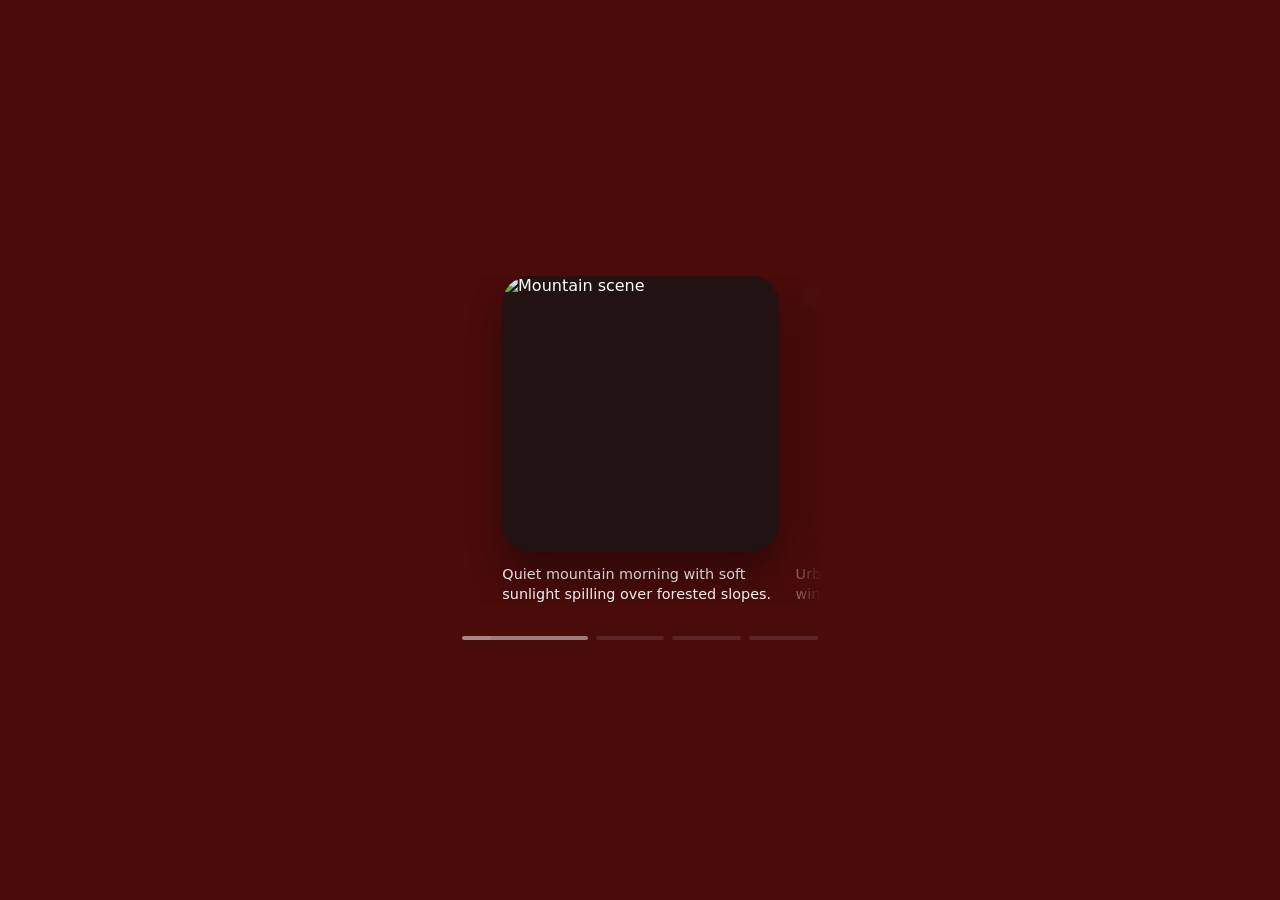
==== carouselTest.html @ 9f2bfcec "Added carousel Co-authored-by: Copilot <copilot@github.com>" ====
<!DOCTYPE html>
<html lang="en">
<head>
  <meta charset="UTF-8" />
  <meta name="viewport" content="width=device-width, initial-scale=1.0" />
  <title>Carousel Test</title>
  <link rel="stylesheet" href="carousel.css" />
  <style>
    html, body {
      margin: 0;
      min-height: 100vh;
      background: #4a0b0b;
      font-family: Inter, system-ui, -apple-system, BlinkMacSystemFont, "Segoe UI", sans-serif;
      color: white;
    }

    body {
      display: grid;
      place-items: center;
      padding: 2rem;
    }

    .demo-wrapper {
      width: 30%;
      height: 30%;
      min-width: 320px;
      min-height: 380px;
      position: relative;
      display: flex;
      flex-direction: column;
      gap: 1rem;
    }
  </style>
</head>
<body>
  <div class="demo-wrapper">
    <div class="carousel-shell" id="carouselShell">
      <div class="carousel" id="carousel">
        <div class="carousel-track" id="carouselTrack">
          <div class="carousel-entry" data-index="0">
            <img class="carousel-image" src="https://picsum.photos/seed/one/540/960" alt="Mountain scene" />
            <div class="carousel-caption">Quiet mountain morning with soft sunlight spilling over forested slopes.</div>
          </div>
          <div class="carousel-entry" data-index="1">
            <img class="carousel-image" src="https://picsum.photos/seed/two/540/960" alt="City street" />
            <div class="carousel-caption">Urban evening walk among glowing windows and rainy reflections.</div>
          </div>
          <div class="carousel-entry" data-index="2">
            <img class="carousel-image" src="https://picsum.photos/seed/three/540/960" alt="Still lake" />
            <div class="carousel-caption">A quiet lakeside moment framed by gentle mist and mirrored water.</div>
          </div>
          <div class="carousel-entry" data-index="3">
            <img class="carousel-image" src="https://picsum.photos/seed/four/540/960" alt="Desert dunes" />
            <div class="carousel-caption">Warm desert dunes shaped by wind, glowing under a late afternoon sky.</div>
          </div>
        </div>
      </div>
      <div class="carousel-bars" id="carouselBars"></div>
    </div>
  </div>

  <script src="carousel.js"></script>
  <script>
    initCarousel('#carouselTrack', '#carouselBars', '#carouselShell');
  </script>
</body>
</html>
---- carousel.css ----
:root {
  color-scheme: dark;
  --caption: #ffffff;
  --indicator: rgba(255, 255, 255, 0.1);
  --indicator-active: rgba(255, 255, 255, 0.6);
  --indicator-fill: rgba(255, 255, 255, 0.6);
}

* {
  box-sizing: border-box;
}

.carousel-shell {
  display: flex;
  flex-direction: column;
  gap: 1rem;
  width: 100%;
  height: 100%;
  max-height: inherit;
  overflow: hidden;
}

.carousel {
  position: relative;
  width: 100%;
  flex: 1;
  background: transparent;
  padding: 1rem 0;
  display: flex;
  align-items: stretch;
  overflow: hidden;
  mask-image: linear-gradient(to right, transparent, black 12%, black 88%, transparent);
  -webkit-mask-image: linear-gradient(to right, transparent, black 12%, black 88%, transparent);
  min-height: 0;
}

.carousel-track {
  display: flex;
  gap: 1rem;
  width: 100%;
  height: 100%;
  max-height: 100%;
  overflow-x: auto;
  scroll-snap-type: x mandatory;
  -webkit-overflow-scrolling: touch;
  scrollbar-width: none;
  overscroll-behavior-x: contain;
  align-items: stretch;
  min-height: 0;
}

.carousel-track::before,
.carousel-track::after {
  content: '';
  flex: 0 0 calc((100% - 76% - 1rem) / 2);
}

.carousel-track::-webkit-scrollbar {
  display: none;
}

.carousel-entry {
  flex: 0 0 76%;
  scroll-snap-align: center;
  display: flex;
  flex-direction: column;
  gap: 0.75rem;
  position: relative;
  min-width: 76%;
  z-index: 0;
  max-height: 100%;
  min-height: 0;
}

.carousel-entry.active {
  z-index: 2;
}

.carousel-image {
  width: 100%;
  aspect-ratio: 9 / 16;
  object-fit: cover;
  border-radius: 28px;
  overflow: hidden;
  box-shadow: 0 24px 42px rgba(0, 0, 0, 0.35);
  background: #221212;
  flex-shrink: 1;
  min-height: 0;
}

.carousel-caption {
  color: var(--caption);
  font-size: 0.9rem;
  line-height: 1.4;
  text-align: left;
  max-width: 100%;
}

.carousel-bars {
  display: flex;
  align-items: center;
  justify-content: center;
  gap: 0.5rem;
  width: 100%;
  padding: 0 0.25rem;
}

.indicator {
  position: relative;
  flex: 1 1 0;
  min-width: 0;
  height: 4px;
  border-radius: 999px;
  background: var(--indicator);
  overflow: hidden;
  border: none;
  outline: none;
  transition: flex 0.25s ease;
  cursor: pointer;
}

.indicator:hover:not(.active) {
  background: rgba(255, 255, 255, 0.3);
}

.indicator:focus-visible {
  outline: none;
}

.indicator.active {
  flex: 2 1 0;
  background: var(--indicator-active);
}

.indicator-fill {
  position: absolute;
  inset: 0;
  width: 0%;
  background: var(--indicator-fill);
  opacity: 0;
  transition: width 0.18s ease, opacity 0.18s ease;
}
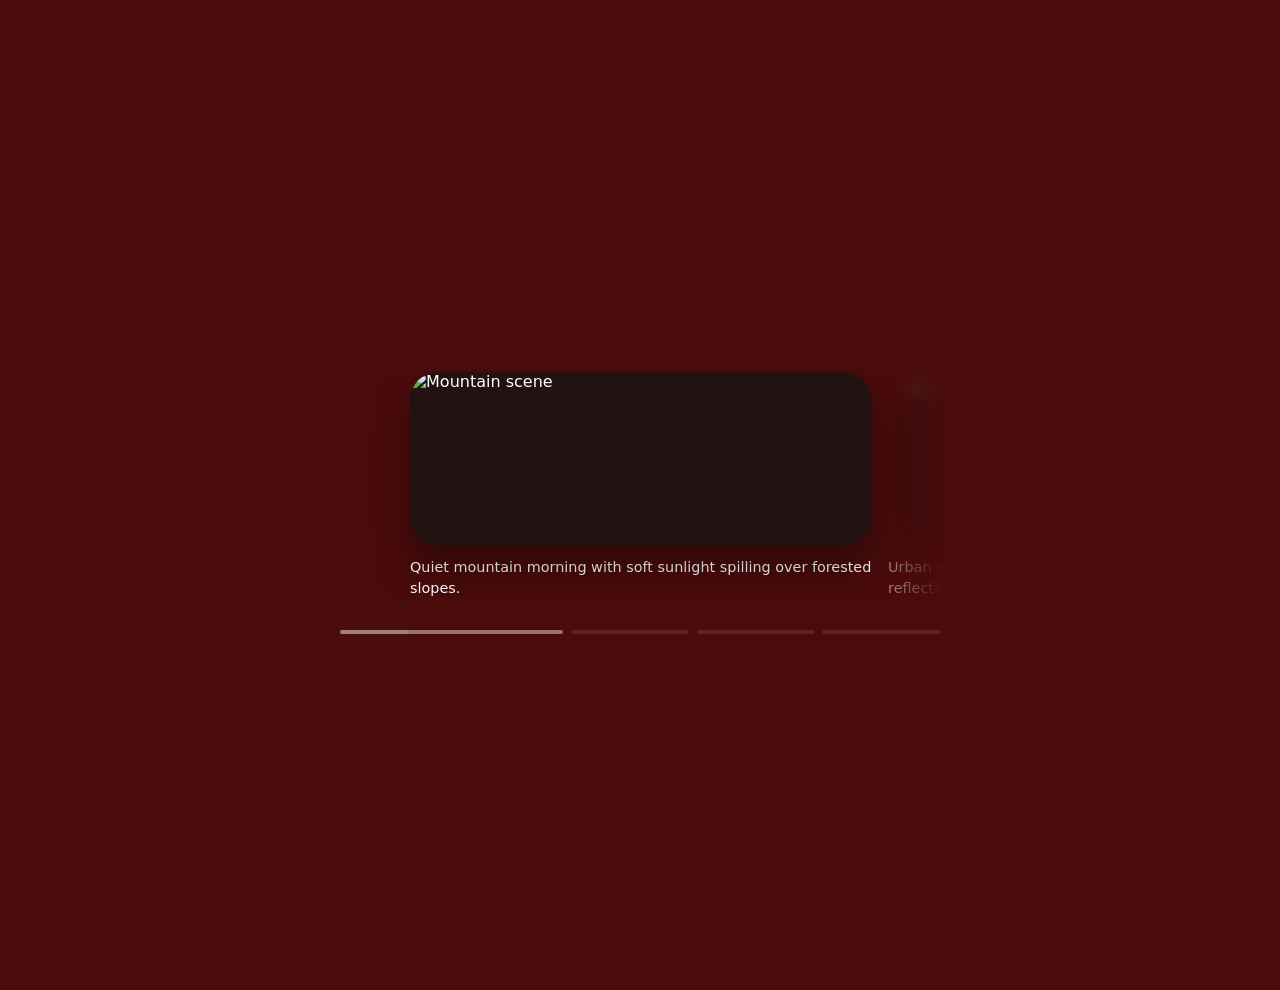
==== commit 6626c678: "fixxed carousel sizing and layout" ====
--- a/carouselTest.html
+++ b/carouselTest.html
@@ -21,10 +21,10 @@
     }
 
     .demo-wrapper {
-      width: 30%;
+      width: 50%;
       height: 30%;
-      min-width: 320px;
-      min-height: 380px;
+      /* min-width: 320px;
+      min-height: 380px; */
       position: relative;
       display: flex;
       flex-direction: column;
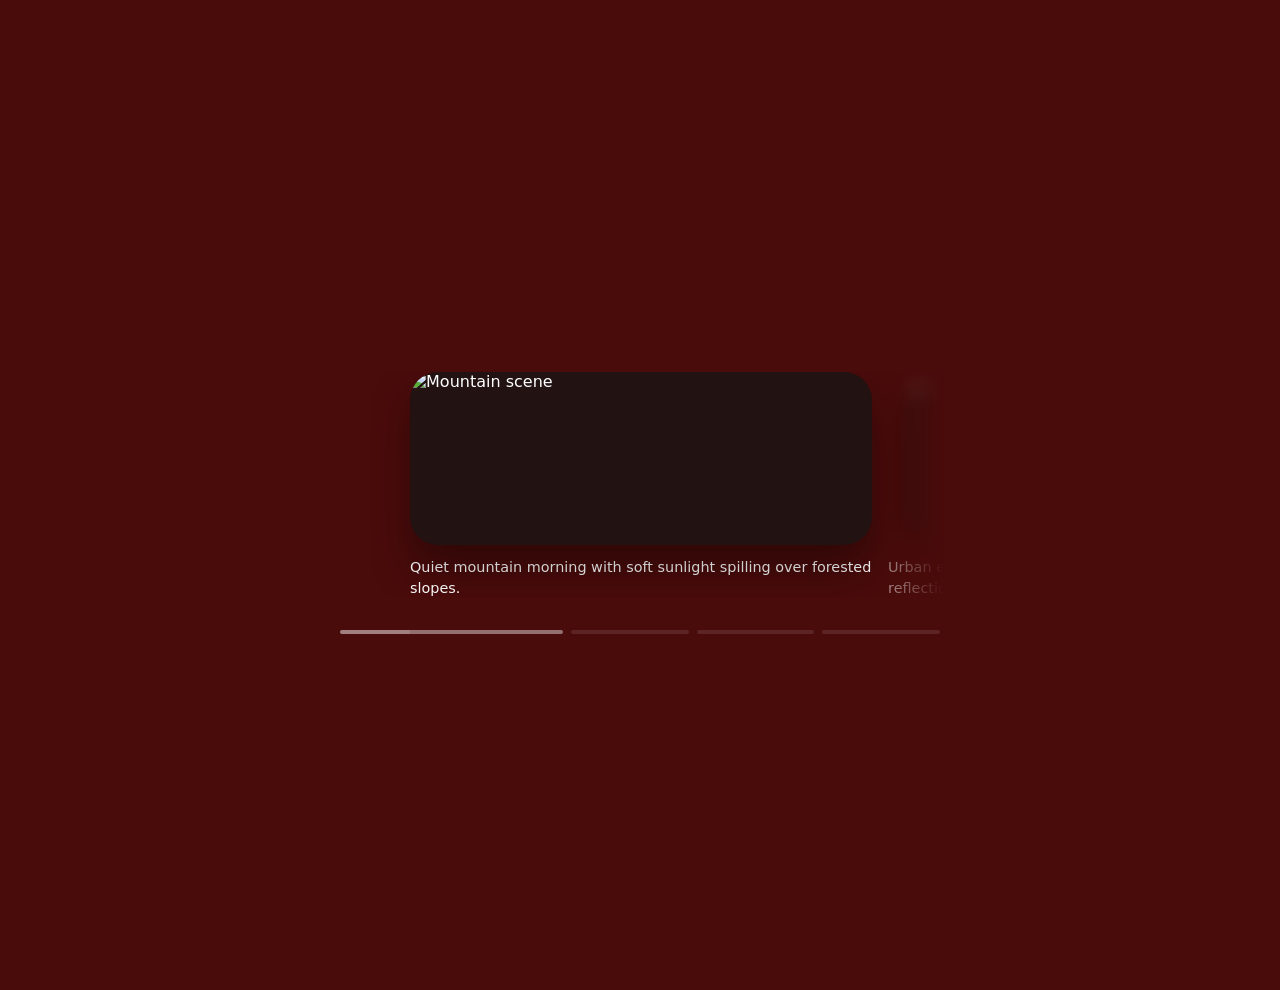
==== commit b0b1abd4: "beautified files" ====
--- a/carouselTest.html
+++ b/carouselTest.html
@@ -1,12 +1,14 @@
 <!DOCTYPE html>
 <html lang="en">
+
 <head>
   <meta charset="UTF-8" />
   <meta name="viewport" content="width=device-width, initial-scale=1.0" />
   <title>Carousel Test</title>
   <link rel="stylesheet" href="carousel.css" />
   <style>
-    html, body {
+    html,
+    body {
       margin: 0;
       min-height: 100vh;
       background: #4a0b0b;
@@ -32,6 +34,7 @@
     }
   </style>
 </head>
+
 <body>
   <div class="demo-wrapper">
     <div class="carousel-shell" id="carouselShell">
@@ -64,4 +67,5 @@
     initCarousel('#carouselTrack', '#carouselBars', '#carouselShell');
   </script>
 </body>
-</html>
+
+</html>
--- a/carousel.css
+++ b/carousel.css
@@ -1,142 +1,142 @@
 :root {
-  color-scheme: dark;
-  --caption: #ffffff;
-  --indicator: rgba(255, 255, 255, 0.1);
-  --indicator-active: rgba(255, 255, 255, 0.6);
-  --indicator-fill: rgba(255, 255, 255, 0.6);
+    color-scheme: dark;
+    --caption: #ffffff;
+    --indicator: rgba(255, 255, 255, 0.1);
+    --indicator-active: rgba(255, 255, 255, 0.6);
+    --indicator-fill: rgba(255, 255, 255, 0.6);
 }
 
 * {
-  box-sizing: border-box;
+    box-sizing: border-box;
 }
 
 .carousel-shell {
-  display: flex;
-  flex-direction: column;
-  gap: 1rem;
-  width: 100%;
-  height: 100%;
-  max-height: inherit;
-  overflow: hidden;
+    display: flex;
+    flex-direction: column;
+    gap: 1rem;
+    width: 100%;
+    height: 100%;
+    max-height: inherit;
+    overflow: hidden;
 }
 
 .carousel {
-  position: relative;
-  width: 100%;
-  flex: 1;
-  background: transparent;
-  padding: 1rem 0;
-  display: flex;
-  align-items: stretch;
-  overflow: hidden;
-  mask-image: linear-gradient(to right, transparent, black 12%, black 88%, transparent);
-  -webkit-mask-image: linear-gradient(to right, transparent, black 12%, black 88%, transparent);
-  min-height: 0;
+    position: relative;
+    width: 100%;
+    flex: 1;
+    background: transparent;
+    padding: 1rem 0;
+    display: flex;
+    align-items: stretch;
+    overflow: hidden;
+    mask-image: linear-gradient(to right, transparent, black 12%, black 88%, transparent);
+    -webkit-mask-image: linear-gradient(to right, transparent, black 12%, black 88%, transparent);
+    min-height: 0;
 }
 
 .carousel-track {
-  display: flex;
-  gap: 1rem;
-  width: 100%;
-  height: 100%;
-  max-height: 100%;
-  overflow-x: auto;
-  scroll-snap-type: x mandatory;
-  -webkit-overflow-scrolling: touch;
-  scrollbar-width: none;
-  overscroll-behavior-x: contain;
-  align-items: stretch;
-  min-height: 0;
+    display: flex;
+    gap: 1rem;
+    width: 100%;
+    height: 100%;
+    max-height: 100%;
+    overflow-x: auto;
+    scroll-snap-type: x mandatory;
+    -webkit-overflow-scrolling: touch;
+    scrollbar-width: none;
+    overscroll-behavior-x: contain;
+    align-items: stretch;
+    min-height: 0;
 }
 
 .carousel-track::before,
 .carousel-track::after {
-  content: '';
-  flex: 0 0 calc((100% - 76% - 1rem) / 2);
+    content: '';
+    flex: 0 0 calc((100% - 76% - 1rem) / 2);
 }
 
 .carousel-track::-webkit-scrollbar {
-  display: none;
+    display: none;
 }
 
 .carousel-entry {
-  flex: 0 0 76%;
-  scroll-snap-align: center;
-  display: flex;
-  flex-direction: column;
-  gap: 0.75rem;
-  position: relative;
-  min-width: 76%;
-  z-index: 0;
-  max-height: 100%;
-  min-height: 0;
+    flex: 0 0 76%;
+    scroll-snap-align: center;
+    display: flex;
+    flex-direction: column;
+    gap: 0.75rem;
+    position: relative;
+    min-width: 76%;
+    z-index: 0;
+    max-height: 100%;
+    min-height: 0;
 }
 
 .carousel-entry.active {
-  z-index: 2;
+    z-index: 2;
 }
 
 .carousel-image {
-  width: 100%;
-  aspect-ratio: 9 / 16;
-  object-fit: cover;
-  border-radius: 28px;
-  overflow: hidden;
-  box-shadow: 0 24px 42px rgba(0, 0, 0, 0.35);
-  background: #221212;
-  flex-shrink: 1;
-  min-height: 0;
+    width: 100%;
+    aspect-ratio: 9 / 16;
+    object-fit: cover;
+    border-radius: 28px;
+    overflow: hidden;
+    box-shadow: 0 24px 42px rgba(0, 0, 0, 0.35);
+    background: #221212;
+    flex-shrink: 1;
+    min-height: 0;
 }
 
 .carousel-caption {
-  color: var(--caption);
-  font-size: 0.9rem;
-  line-height: 1.4;
-  text-align: left;
-  max-width: 100%;
+    color: var(--caption);
+    font-size: 0.9rem;
+    line-height: 1.4;
+    text-align: left;
+    max-width: 100%;
 }
 
 .carousel-bars {
-  display: flex;
-  align-items: center;
-  justify-content: center;
-  gap: 0.5rem;
-  width: 100%;
-  padding: 0 0.25rem;
+    display: flex;
+    align-items: center;
+    justify-content: center;
+    gap: 0.5rem;
+    width: 100%;
+    padding: 0 0.25rem;
 }
 
 .indicator {
-  position: relative;
-  flex: 1 1 0;
-  min-width: 0;
-  height: 4px;
-  border-radius: 999px;
-  background: var(--indicator);
-  overflow: hidden;
-  border: none;
-  outline: none;
-  transition: flex 0.25s ease;
-  cursor: pointer;
+    position: relative;
+    flex: 1 1 0;
+    min-width: 0;
+    height: 4px;
+    border-radius: 999px;
+    background: var(--indicator);
+    overflow: hidden;
+    border: none;
+    outline: none;
+    transition: flex 0.25s ease;
+    cursor: pointer;
 }
 
 .indicator:hover:not(.active) {
-  background: rgba(255, 255, 255, 0.3);
+    background: rgba(255, 255, 255, 0.3);
 }
 
 .indicator:focus-visible {
-  outline: none;
+    outline: none;
 }
 
 .indicator.active {
-  flex: 2 1 0;
-  background: var(--indicator-active);
+    flex: 2 1 0;
+    background: var(--indicator-active);
 }
 
 .indicator-fill {
-  position: absolute;
-  inset: 0;
-  width: 0%;
-  background: var(--indicator-fill);
-  opacity: 0;
-  transition: width 0.18s ease, opacity 0.18s ease;
-}
+    position: absolute;
+    inset: 0;
+    width: 0%;
+    background: var(--indicator-fill);
+    opacity: 0;
+    transition: width 0.18s ease, opacity 0.18s ease;
+}
